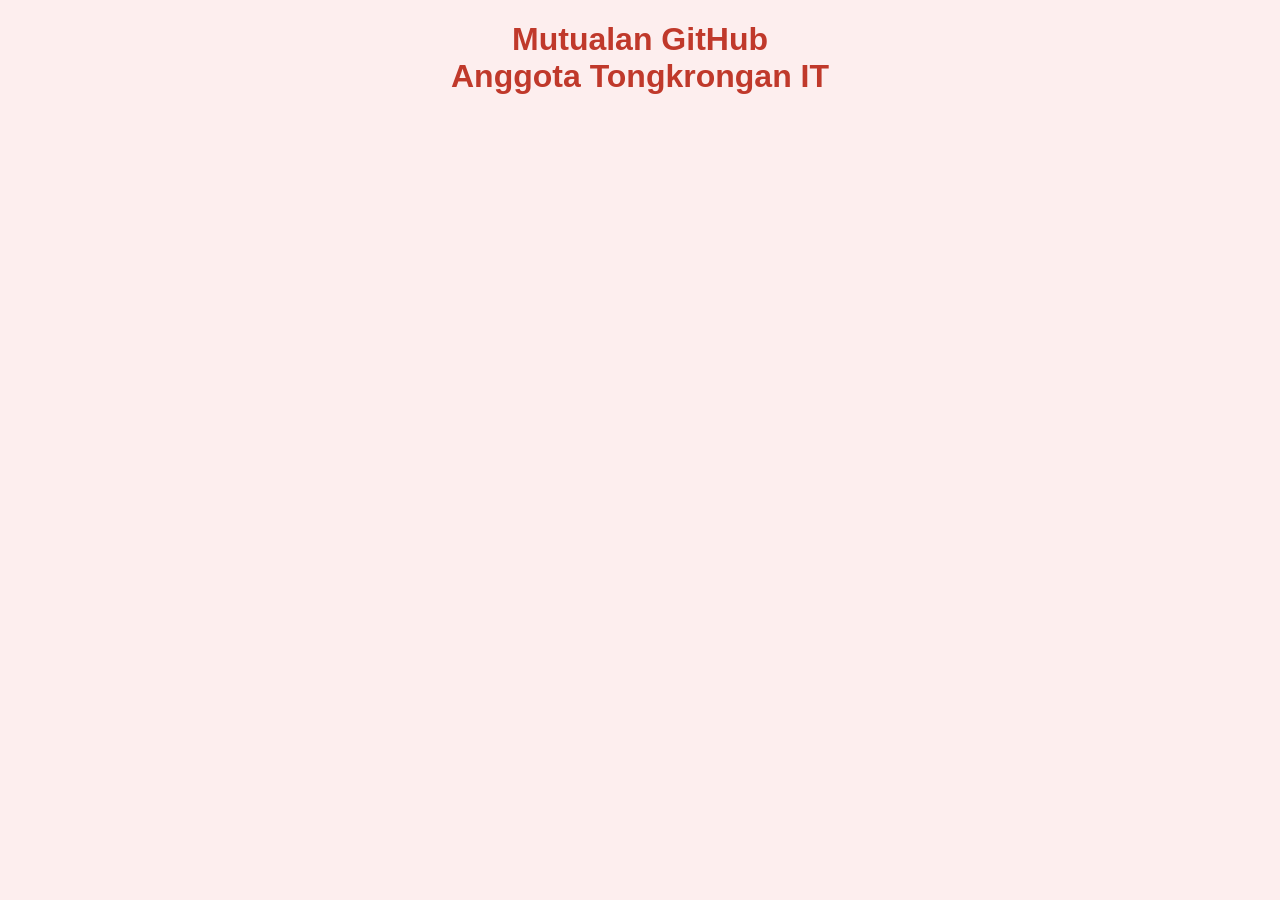
==== index.html @ 92a0e842 "update" ====
<!DOCTYPE html>
<html lang="id">
<head>
  <meta charset="UTF-8">
  <title>Mutualan GitHub</title>
  <link rel="stylesheet" href="style.css">
</head>
<body>

<h1>Mutualan GitHub<br>Anggota Tongkrongan IT</h1>

<div class="container" id="listUser"></div>

<script src="data.js"></script>
</body>
</html>
---- style.css ----
body {
  font-family: Arial, sans-serif;
  background: #fdeeee;
  text-align: center;
}

h1 {
  color: #c0392b;
}

.container {
  display: grid;
  grid-template-columns: repeat(auto-fit, minmax(160px, 1fr));
  gap: 20px;
  padding: 20px;
}

.card {
  background: #fff;
  border-radius: 16px;
  padding: 15px;
  box-shadow: 0 4px 10px rgba(0,0,0,.1);
}

.card img {
  width: 90px;
  height: 90px;
  border-radius: 50%;
  border: 3px solid #c0392b;
}

.username {
  font-weight: bold;
  margin-top: 10px;
  color: #c0392b;
}

button {
  margin-top: 10px;
  padding: 6px 12px;
  border-radius: 20px;
  border: 2px solid #c0392b;
  background: transparent;
  color: #c0392b;
}
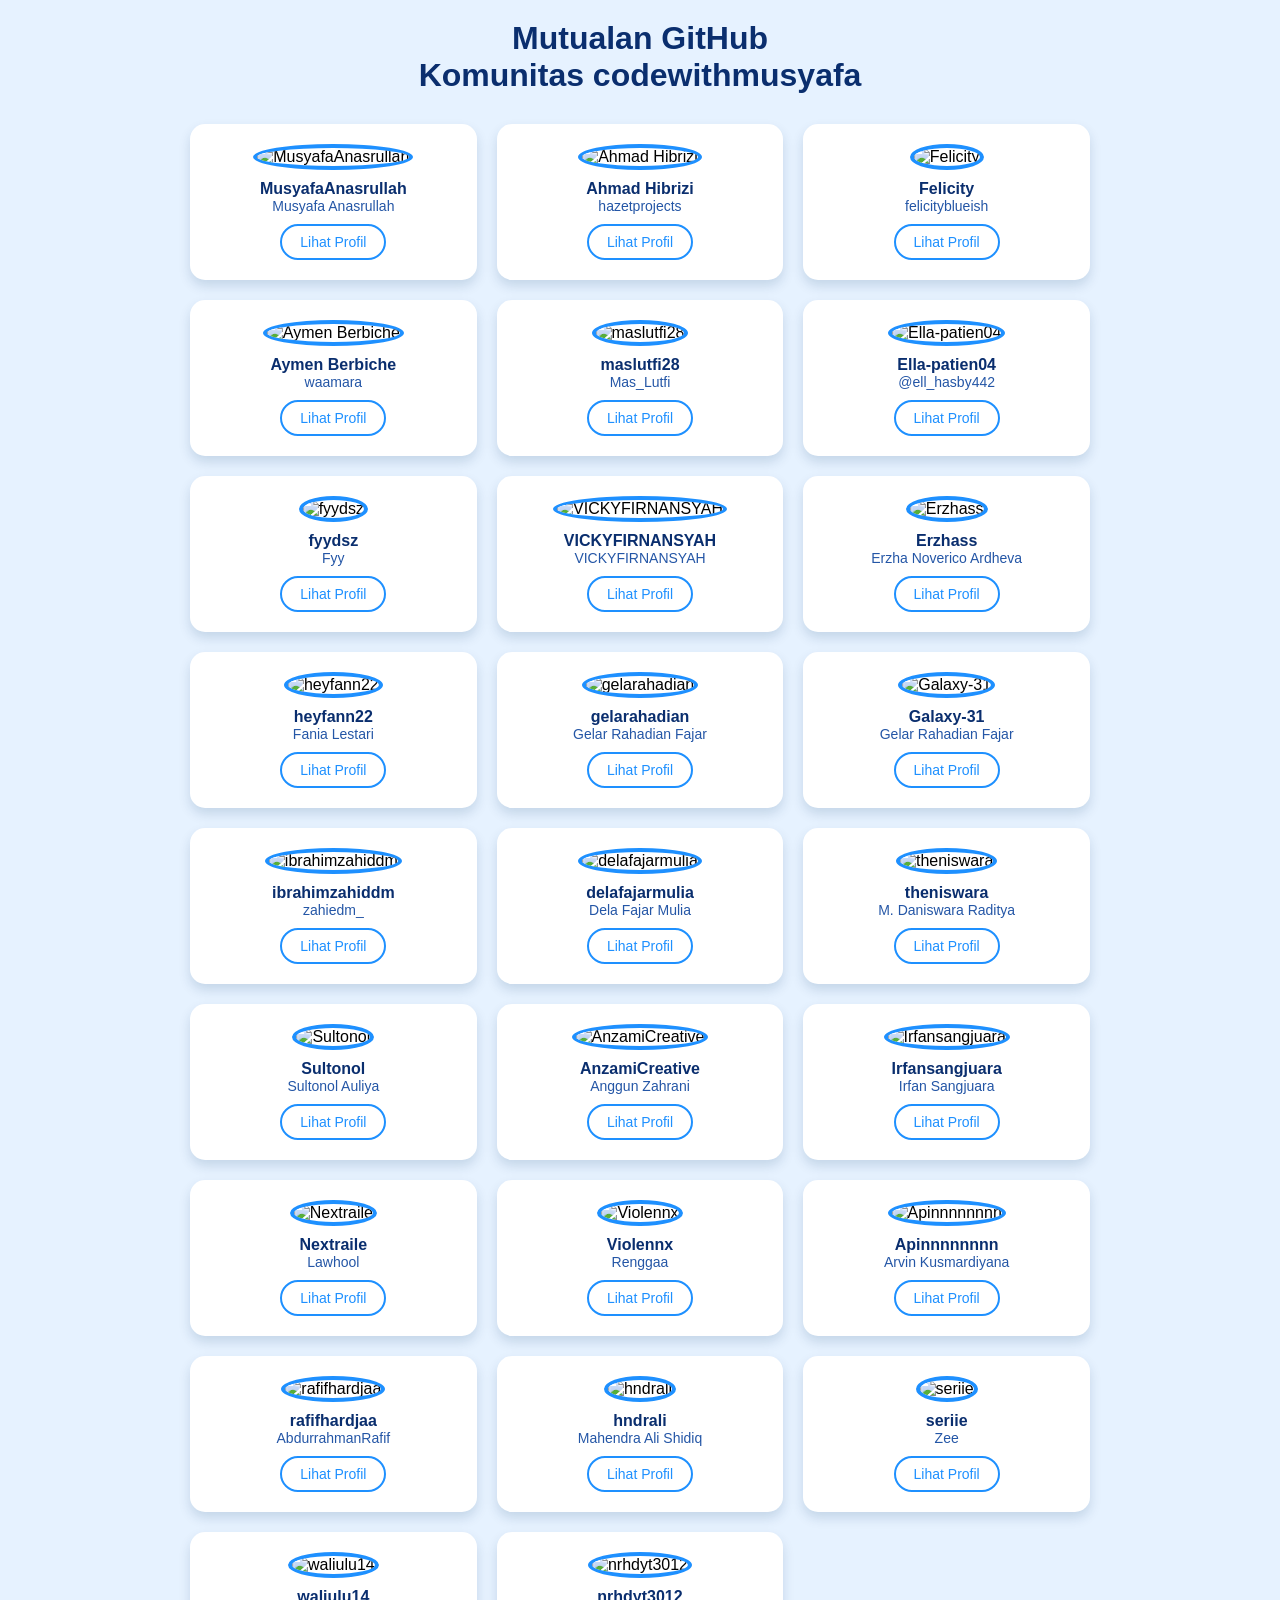
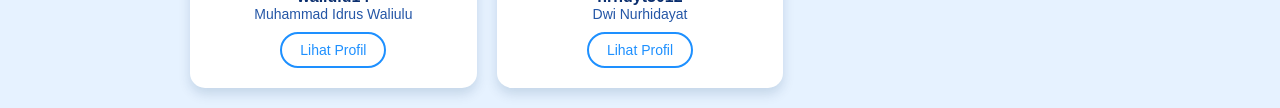
==== commit d2fdb63d: "update" ====
--- a/index.html
+++ b/index.html
@@ -1,16 +1,19 @@
-<!DOCTYPE html>
-<html lang="id">
-<head>
-  <meta charset="UTF-8">
-  <title>Mutualan GitHub</title>
-  <link rel="stylesheet" href="style.css">
-</head>
-<body>
-
-<h1>Mutualan GitHub<br>Anggota Tongkrongan IT</h1>
-
-<div class="container" id="listUser"></div>
-
-<script src="data.js"></script>
-</body>
-</html>
+<!DOCTYPE html>
+<html lang="id">
+<head>
+    <meta charset="UTF-8">
+    <meta name="viewport" content="width=device-width, initial-scale=1.0">
+    <title>Mutualan GitHub</title>
+    <link rel="stylesheet" href="style.css">
+</head>
+<body>
+
+    <h1>Mutualan GitHub<br>Komunitas codewithmusyafa</h1>
+
+    <div class="container" id="cardContainer">
+        <!-- Card di-generate oleh JS -->
+    </div>
+
+    <script src="script.js"></script>
+</body>
+</html>
--- a/style.css
+++ b/style.css
@@ -1,45 +1,68 @@
-body {
-  font-family: Arial, sans-serif;
-  background: #fdeeee;
-  text-align: center;
-}
-
-h1 {
-  color: #c0392b;
-}
-
-.container {
-  display: grid;
-  grid-template-columns: repeat(auto-fit, minmax(160px, 1fr));
-  gap: 20px;
-  padding: 20px;
-}
-
-.card {
-  background: #fff;
-  border-radius: 16px;
-  padding: 15px;
-  box-shadow: 0 4px 10px rgba(0,0,0,.1);
-}
-
-.card img {
-  width: 90px;
-  height: 90px;
-  border-radius: 50%;
-  border: 3px solid #c0392b;
-}
-
-.username {
-  font-weight: bold;
-  margin-top: 10px;
-  color: #c0392b;
-}
-
-button {
-  margin-top: 10px;
-  padding: 6px 12px;
-  border-radius: 20px;
-  border: 2px solid #c0392b;
-  background: transparent;
-  color: #c0392b;
-}
+* {
+    margin: 0;
+    padding: 0;
+    box-sizing: border-box;
+    font-family: Arial, sans-serif;
+}
+
+body {
+    background: #e6f2ff; /* biru cerah */
+    padding: 20px;
+    text-align: center;
+}
+
+h1 {
+    color: #0a2e6e; /* biru tua cerah */
+    margin-bottom: 30px;
+}
+
+.container {
+    display: grid;
+    grid-template-columns: repeat(auto-fit, minmax(220px, 1fr));
+    gap: 20px;
+    max-width: 900px;
+    margin: auto;
+}
+
+.card {
+    background: #ffffff;
+    padding: 20px;
+    border-radius: 15px;
+    box-shadow: 0 6px 12px rgba(0, 51, 102, 0.15);
+}
+
+.card img {
+    width: 120px;
+    height: 120px;
+    border-radius: 50%;
+    border: 4px solid #1e90ff; /* biru cerah */
+    object-fit: cover;
+}
+
+.username {
+    margin-top: 10px;
+    font-weight: bold;
+    color: #0a2e6e; /* biru tua */
+}
+
+.name {
+    font-size: 14px;
+    color: #2456a6; /* biru sedang */
+    margin-bottom: 10px;
+}
+
+.card a {
+    display: inline-block;
+    padding: 8px 18px;
+    border: 2px solid #1e90ff;
+    border-radius: 20px;
+    color: #1e90ff;
+    text-decoration: none;
+    font-size: 14px;
+    transition: 0.3s ease;
+}
+
+.card a:hover {
+    background: #1e90ff;
+    color: #ffffff;
+}
